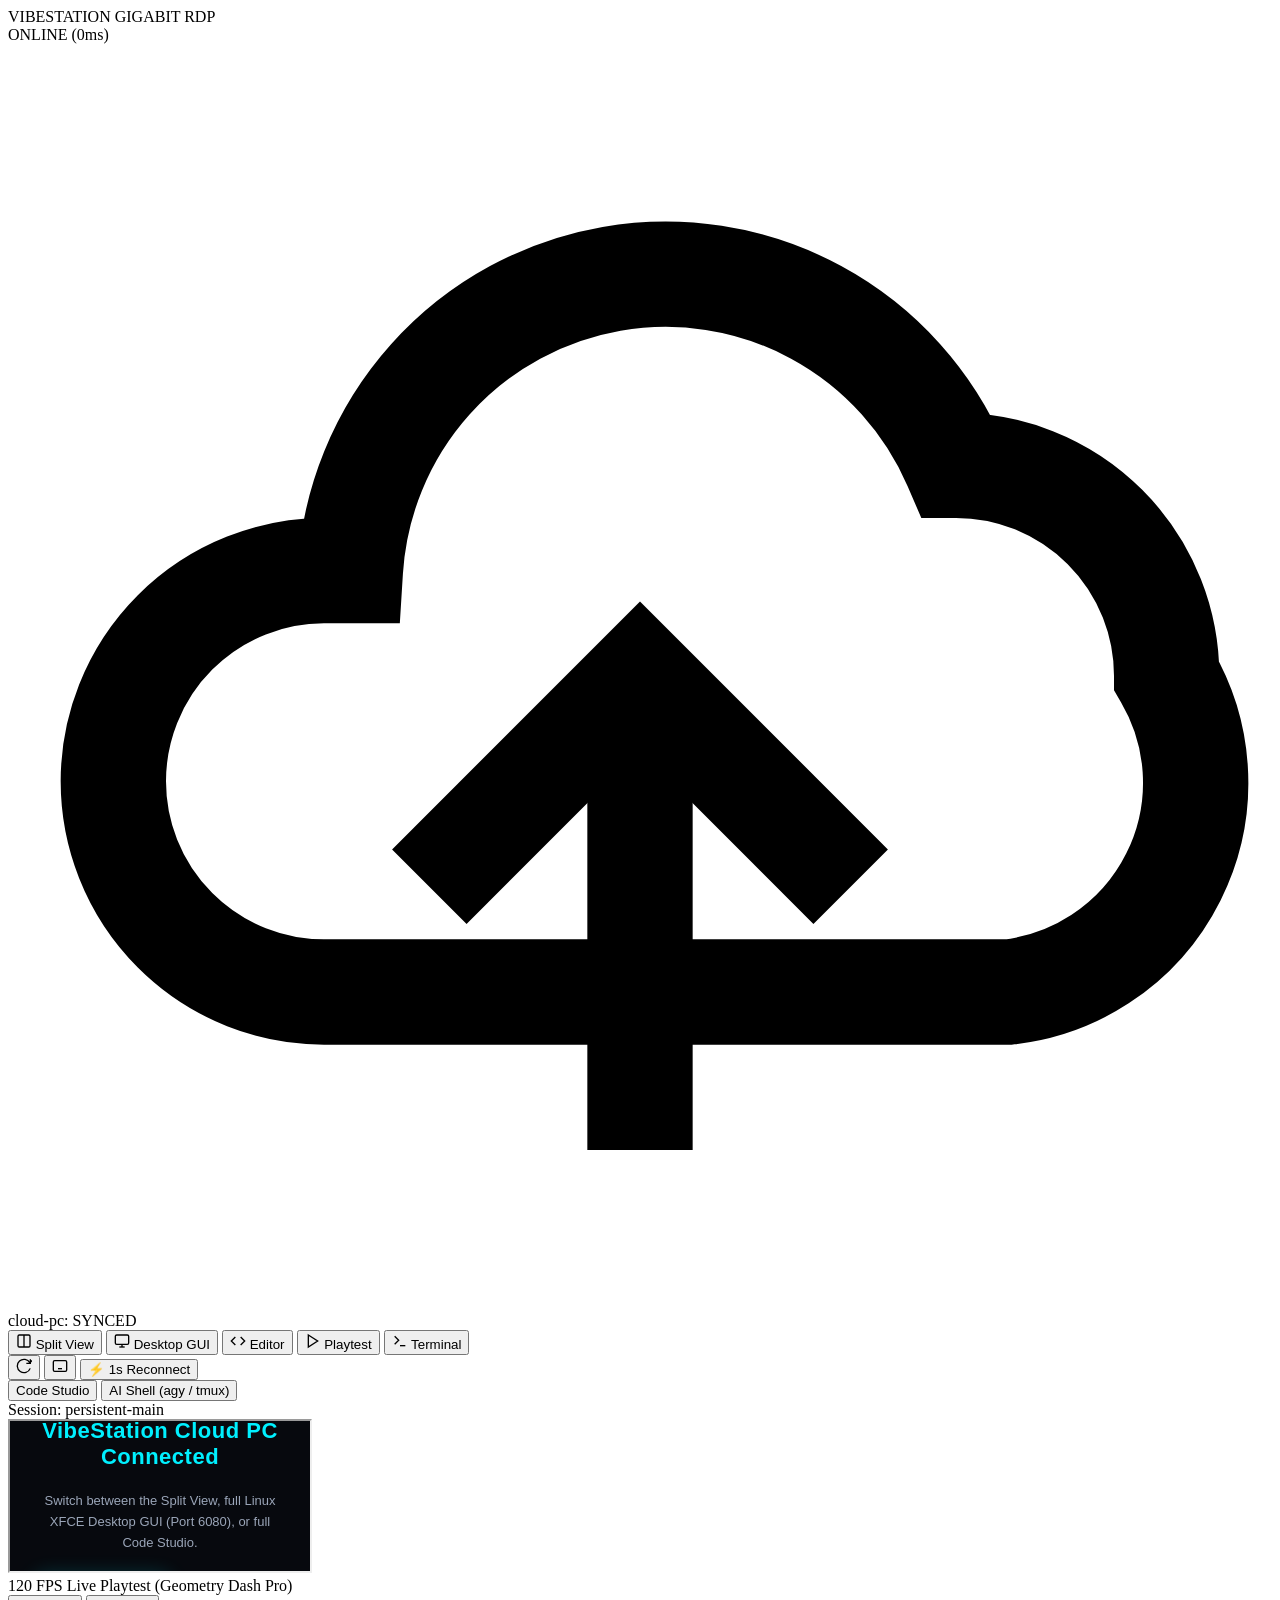
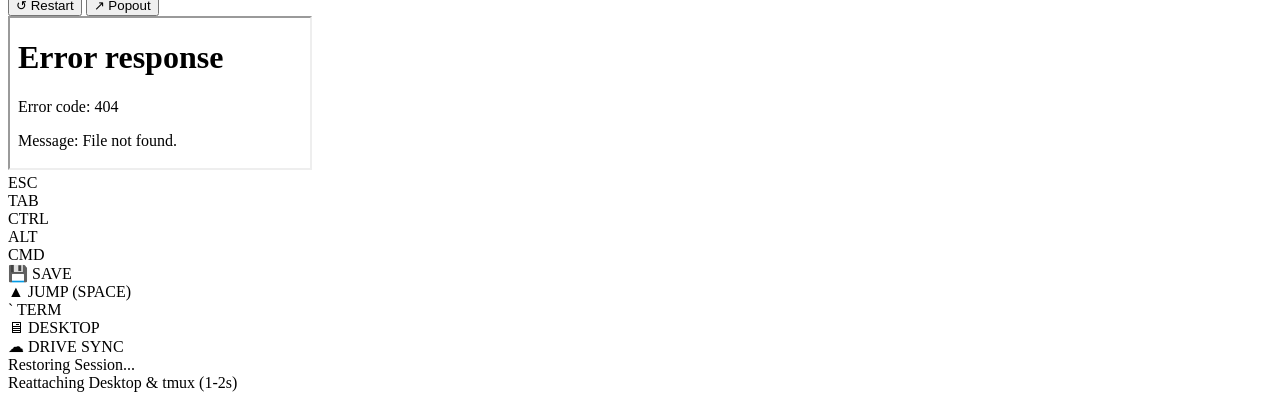
==== dashboard/index.html @ 4f30dba6 "Add dashboard/index.html" ====
<!DOCTYPE html>
<html lang="en">
<head>
  <meta charset="UTF-8">
  <meta name="viewport" content="width=device-width, initial-scale=1.0, maximum-scale=1.0, user-scalable=no, viewport-fit=cover">
  <title>VibeStation Cloud // iPad Pro Edition</title>
  <meta name="apple-mobile-web-app-capable" content="yes">
  <meta name="apple-mobile-web-app-status-bar-style" content="black-translucent">
  <meta name="apple-mobile-web-app-title" content="VibeStation">
  <meta name="theme-color" content="#0a0b10">
  <link rel="manifest" href="manifest.json">
  <link rel="stylesheet" href="style.css">
  <link rel="preconnect" href="https://fonts.googleapis.com">
  <link rel="preconnect" href="https://fonts.gstatic.com" crossorigin>
  <link href="https://fonts.googleapis.com/css2?family=Fira+Code:wght@400;600&family=Plus+Jakarta+Sans:wght@400;600;700;800&display=swap" rel="stylesheet">
</head>
<body>
  <div class="ambient-glow glow-1"></div>
  <div class="ambient-glow glow-2"></div>

  <div class="app-shell">
    <!-- Top Navigation Header -->
    <header class="top-nav">
      <div class="nav-left">
        <div class="brand-badge">
          <div class="pulse-dot"></div>
          <span class="brand-title">VIBESTATION</span>
          <span class="brand-tag">GIGABIT RDP</span>
        </div>
        
        <div id="connectionStatus" class="status-pill connected">
          <span class="status-indicator"></span>
          <span id="statusText">ONLINE (0ms)</span>
        </div>

        <div id="driveStatus" class="drive-pill" title="Google Drive Cloud-PC 1TB Sync">
          <svg class="drive-icon" viewBox="0 0 24 24" fill="none" stroke="currentColor" stroke-width="2">
            <path d="M19 18H6a4 4 0 0 1-4-4 4 4 0 0 1 4-4h.5A6 6 0 0 1 18 8a4 4 0 0 1 4 4 4 4 0 0 1-3 6z"/>
            <polyline points="16 16 12 12 8 16"/>
            <line x1="12" y1="12" x2="12" y2="21"/>
          </svg>
          <span id="driveText">cloud-pc: SYNCED</span>
        </div>
      </div>

      <!-- Center Tabs -->
      <nav class="nav-center">
        <button class="nav-tab active" data-view="split" title="Split IDE & Game (Cmd+1)">
          <svg viewBox="0 0 24 24" width="16" height="16" stroke="currentColor" fill="none" stroke-width="2"><rect x="3" y="3" width="18" height="18" rx="2"/><line x1="12" y1="3" x2="12" y2="21"/></svg>
          <span>Split View</span>
        </button>
        <button class="nav-tab" data-view="desktop" title="Full Linux Desktop GUI (Cmd+2)">
          <svg viewBox="0 0 24 24" width="16" height="16" stroke="currentColor" fill="none" stroke-width="2"><rect x="2" y="3" width="20" height="14" rx="2"/><line x1="8" y1="21" x2="16" y2="21"/><line x1="12" y1="17" x2="12" y2="21"/></svg>
          <span>Desktop GUI</span>
        </button>
        <button class="nav-tab" data-view="editor" title="Full Code Editor (Cmd+3)">
          <svg viewBox="0 0 24 24" width="16" height="16" stroke="currentColor" fill="none" stroke-width="2"><polyline points="16 18 22 12 16 6"/><polyline points="8 6 2 12 8 18"/></svg>
          <span>Editor</span>
        </button>
        <button class="nav-tab" data-view="preview" title="Geometry Dash Game (Cmd+4)">
          <svg viewBox="0 0 24 24" width="16" height="16" stroke="currentColor" fill="none" stroke-width="2"><polygon points="5 3 19 12 5 21 5 3"/></svg>
          <span>Playtest</span>
        </button>
        <button class="nav-tab" data-view="terminal" title="Cloud Terminal (Cmd+5)">
          <svg viewBox="0 0 24 24" width="16" height="16" stroke="currentColor" fill="none" stroke-width="2"><polyline points="4 17 10 11 4 5"/><line x1="12" y1="19" x2="20" y2="19"/></svg>
          <span>Terminal</span>
        </button>
      </nav>

      <!-- Right Controls -->
      <div class="nav-right">
        <button id="syncNowBtn" class="btn-icon" title="Force Sync Google Drive">
          <svg viewBox="0 0 24 24" width="16" height="16" stroke="currentColor" fill="none" stroke-width="2"><path d="M21.5 2v6h-6M21.34 15.57a10 10 0 1 1-.57-8.38l5.67-5.67"/></svg>
        </button>
        <button id="toggleKeyboardBar" class="btn-icon" title="Toggle Virtual Modifier Bar">
          <svg viewBox="0 0 24 24" width="16" height="16" stroke="currentColor" fill="none" stroke-width="2"><rect x="2" y="4" width="20" height="16" rx="2"/><line x1="6" y1="8" x2="6.01" y2="8"/><line x1="10" y1="8" x2="10.01" y2="8"/><line x1="14" y1="8" x2="14.01" y2="8"/><line x1="18" y1="8" x2="18.01" y2="8"/><line x1="6" y1="12" x2="6.01" y2="12"/><line x1="18" y1="12" x2="18.01" y2="12"/><line x1="9" y1="16" x2="15" y2="16"/></svg>
        </button>
        <button id="reconnectBtn" class="btn-primary" title="Instant Reconnect (Cmd+R)">
          ⚡ 1s Reconnect
        </button>
      </div>
    </header>

    <!-- Main Workspace Viewport -->
    <main class="workspace-viewport view-split" id="workspaceViewport">
      <!-- Left Pane: Code Editor & AI Terminal -->
      <section class="pane pane-editor" id="editorPane">
        <div class="pane-header">
          <div class="pane-tabs">
            <button class="pane-tab active" id="tabCode">Code Studio</button>
            <button class="pane-tab" id="tabTerminal">AI Shell (agy / tmux)</button>
          </div>
          <div class="pane-actions">
            <span class="session-badge" id="sessionBadge">Session: persistent-main</span>
          </div>
        </div>

        <div class="pane-content">
          <iframe id="editorFrame" class="active-frame" src="about:blank" title="Cloud IDE"></iframe>
          
          <div id="terminalContainer" class="terminal-box" style="display: none;">
            <div class="terminal-banner">
              <span>● Persistent tmux session active. Screen-sleep resilient.</span>
              <span id="termUptime">Uptime: Gigabit Cloud Active</span>
            </div>
            <div id="mockTerminal" class="mock-terminal">
              <div class="term-line prompt"><span class="user">vibe@cloud-pc</span>:<span class="dir">~/workspace/geometry-dash</span>$ <span class="cmd">agy "enhance geometry dash particle physics and sync bpm"</span></div>
              <div class="term-line output info">⚡ Antigravity Agent active | Gigabit Cloud Connection</div>
              <div class="term-line output success">✓ Codebase indexed | Full XFCE Desktop ready at Port 6080</div>
            </div>
          </div>
        </div>
      </section>

      <!-- Desktop GUI Pane (noVNC full screen desktop) -->
      <section class="pane pane-desktop" id="desktopPane" style="display: none;">
        <div class="pane-header">
          <div class="preview-title">
            <span class="glow-tag">GIGABIT DESKTOP</span>
            <span>Linux XFCE4 GUI Stream (Low-Latency noVNC)</span>
          </div>
          <div class="preview-actions">
            <button id="popoutDesktopBtn" class="btn-micro" title="Open Fullscreen in New Window">↗ Popout Fullscreen</button>
          </div>
        </div>
        <div class="pane-content">
          <iframe id="desktopFrame" src="about:blank" title="Linux Desktop GUI"></iframe>
        </div>
      </section>

      <!-- Right Pane: Live Playtest & Preview -->
      <section class="pane pane-preview" id="previewPane">
        <div class="pane-header">
          <div class="preview-title">
            <span class="glow-tag">120 FPS</span>
            <span>Live Playtest (Geometry Dash Pro)</span>
          </div>
          <div class="preview-actions">
            <button id="reloadPreviewBtn" class="btn-micro" title="Restart Game">↺ Restart</button>
            <button id="popoutPreviewBtn" class="btn-micro" title="Popout to New Window">↗ Popout</button>
          </div>
        </div>
        <div class="pane-content">
          <iframe id="previewFrame" src="../starter-game/index.html" title="Game Preview"></iframe>
        </div>
      </section>
    </main>

    <!-- iPad Hardware Keyboard Virtual Modifier Bar -->
    <aside class="ipad-keyboard-bar" id="keyboardBar">
      <div class="kb-key" data-key="Escape">ESC</div>
      <div class="kb-key" data-key="Tab">TAB</div>
      <div class="kb-key" data-key="Control">CTRL</div>
      <div class="kb-key" data-key="Alt">ALT</div>
      <div class="kb-key" data-key="Meta">CMD</div>
      <div class="kb-divider"></div>
      <div class="kb-key" data-shortcut="save">💾 SAVE</div>
      <div class="kb-key" data-shortcut="jump">▲ JUMP (SPACE)</div>
      <div class="kb-key" data-shortcut="toggleTerm">` TERM</div>
      <div class="kb-key" data-shortcut="desktop">🖥 DESKTOP</div>
      <div class="kb-key" data-shortcut="sync">☁ DRIVE SYNC</div>
    </aside>

    <!-- Reconnect Toast Overlay -->
    <div id="reconnectToast" class="reconnect-toast hidden">
      <div class="toast-spinner"></div>
      <div class="toast-content">
        <div class="toast-title">Restoring Session...</div>
        <div class="toast-sub">Reattaching Desktop & tmux (1-2s)</div>
      </div>
    </div>
  </div>

  <script src="app.js"></script>
</body>
</html>
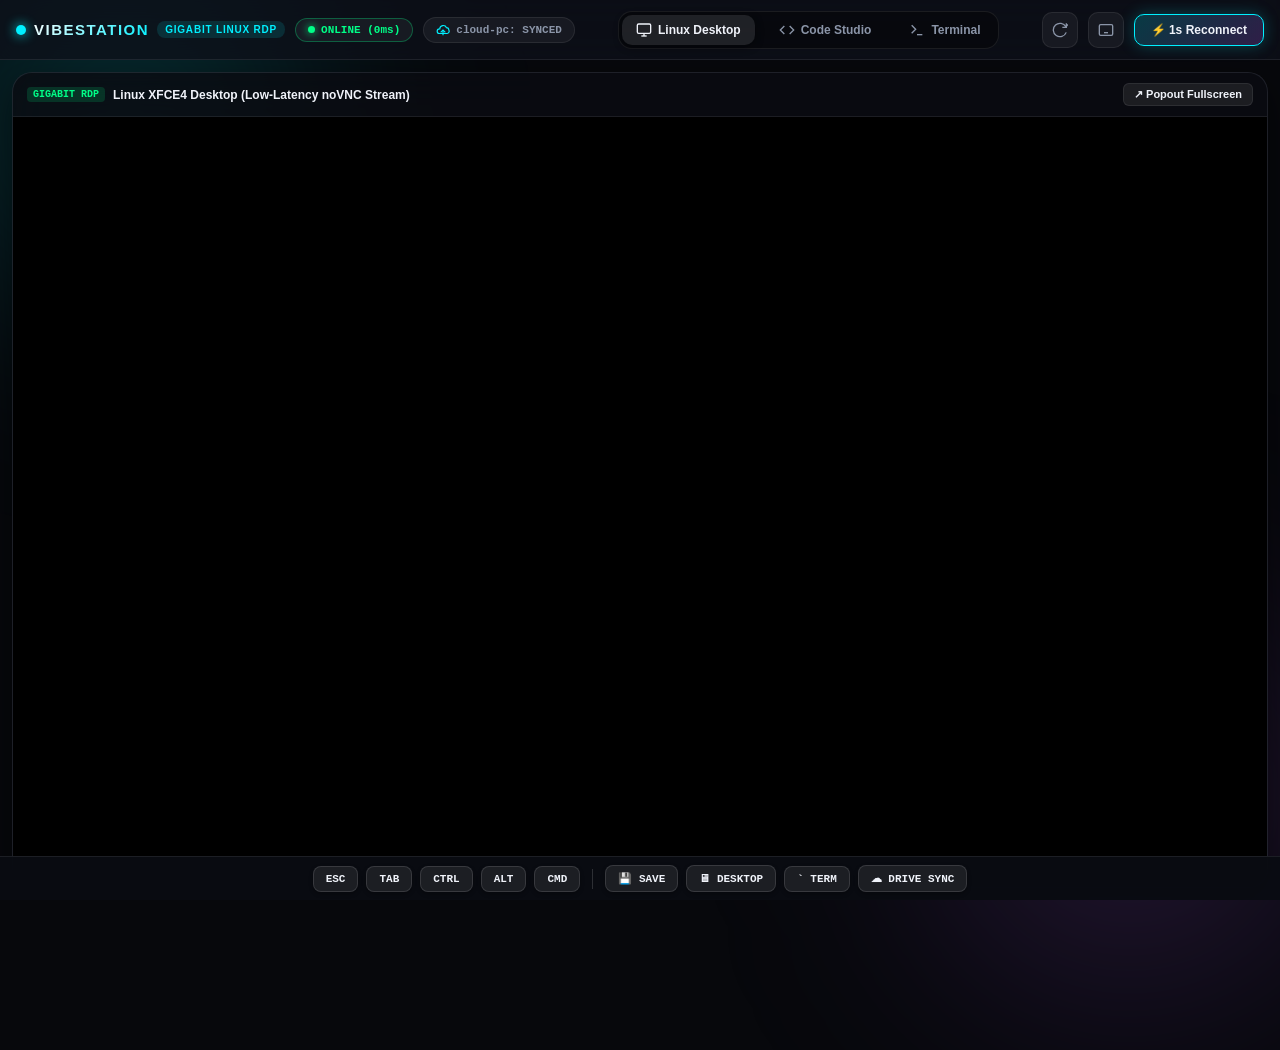
==== commit 28108aae: "Update dashboard/index.html for pure Linux Desktop RDP" ====
--- a/dashboard/index.html
+++ b/dashboard/index.html
@@ -3,10 +3,10 @@
 <head>
   <meta charset="UTF-8">
   <meta name="viewport" content="width=device-width, initial-scale=1.0, maximum-scale=1.0, user-scalable=no, viewport-fit=cover">
-  <title>VibeStation Cloud // iPad Pro Edition</title>
+  <title>VibeStation Cloud // Linux RDP for iPad</title>
   <meta name="apple-mobile-web-app-capable" content="yes">
   <meta name="apple-mobile-web-app-status-bar-style" content="black-translucent">
-  <meta name="apple-mobile-web-app-title" content="VibeStation">
+  <meta name="apple-mobile-web-app-title" content="Linux RDP">
   <meta name="theme-color" content="#0a0b10">
   <link rel="manifest" href="manifest.json">
   <link rel="stylesheet" href="style.css">
@@ -25,7 +25,7 @@
         <div class="brand-badge">
           <div class="pulse-dot"></div>
           <span class="brand-title">VIBESTATION</span>
-          <span class="brand-tag">GIGABIT RDP</span>
+          <span class="brand-tag">GIGABIT LINUX RDP</span>
         </div>
         
         <div id="connectionStatus" class="status-pill connected">
@@ -45,23 +45,15 @@
 
       <!-- Center Tabs -->
       <nav class="nav-center">
-        <button class="nav-tab active" data-view="split" title="Split IDE & Game (Cmd+1)">
-          <svg viewBox="0 0 24 24" width="16" height="16" stroke="currentColor" fill="none" stroke-width="2"><rect x="3" y="3" width="18" height="18" rx="2"/><line x1="12" y1="3" x2="12" y2="21"/></svg>
-          <span>Split View</span>
+        <button class="nav-tab active" data-view="desktop" title="Full Linux Desktop GUI (Cmd+1)">
+          <svg viewBox="0 0 24 24" width="16" height="16" stroke="currentColor" fill="none" stroke-width="2"><rect x="2" y="3" width="20" height="14" rx="2"/><line x1="8" y1="21" x2="16" y2="21"/><line x1="12" y1="17" x2="12" y2="21"/></svg>
+          <span>Linux Desktop</span>
         </button>
-        <button class="nav-tab" data-view="desktop" title="Full Linux Desktop GUI (Cmd+2)">
-          <svg viewBox="0 0 24 24" width="16" height="16" stroke="currentColor" fill="none" stroke-width="2"><rect x="2" y="3" width="20" height="14" rx="2"/><line x1="8" y1="21" x2="16" y2="21"/><line x1="12" y1="17" x2="12" y2="21"/></svg>
-          <span>Desktop GUI</span>
+        <button class="nav-tab" data-view="editor" title="Full Code Studio (Cmd+2)">
+          <svg viewBox="0 0 24 24" width="16" height="16" stroke="currentColor" fill="none" stroke-width="2"><polyline points="16 18 22 12 16 6"/><polyline points="8 6 2 12 8 18"/></svg>
+          <span>Code Studio</span>
         </button>
-        <button class="nav-tab" data-view="editor" title="Full Code Editor (Cmd+3)">
-          <svg viewBox="0 0 24 24" width="16" height="16" stroke="currentColor" fill="none" stroke-width="2"><polyline points="16 18 22 12 16 6"/><polyline points="8 6 2 12 8 18"/></svg>
-          <span>Editor</span>
-        </button>
-        <button class="nav-tab" data-view="preview" title="Geometry Dash Game (Cmd+4)">
-          <svg viewBox="0 0 24 24" width="16" height="16" stroke="currentColor" fill="none" stroke-width="2"><polygon points="5 3 19 12 5 21 5 3"/></svg>
-          <span>Playtest</span>
-        </button>
-        <button class="nav-tab" data-view="terminal" title="Cloud Terminal (Cmd+5)">
+        <button class="nav-tab" data-view="terminal" title="Cloud Terminal (Cmd+3)">
           <svg viewBox="0 0 24 24" width="16" height="16" stroke="currentColor" fill="none" stroke-width="2"><polyline points="4 17 10 11 4 5"/><line x1="12" y1="19" x2="20" y2="19"/></svg>
           <span>Terminal</span>
         </button>
@@ -82,9 +74,25 @@
     </header>
 
     <!-- Main Workspace Viewport -->
-    <main class="workspace-viewport view-split" id="workspaceViewport">
-      <!-- Left Pane: Code Editor & AI Terminal -->
-      <section class="pane pane-editor" id="editorPane">
+    <main class="workspace-viewport view-desktop" id="workspaceViewport">
+      <!-- Desktop GUI Pane (Primary View) -->
+      <section class="pane pane-desktop" id="desktopPane">
+        <div class="pane-header">
+          <div class="preview-title">
+            <span class="glow-tag">GIGABIT RDP</span>
+            <span>Linux XFCE4 Desktop (Low-Latency noVNC Stream)</span>
+          </div>
+          <div class="preview-actions">
+            <button id="popoutDesktopBtn" class="btn-micro" title="Open Fullscreen in New Tab">↗ Popout Fullscreen</button>
+          </div>
+        </div>
+        <div class="pane-content">
+          <iframe id="desktopFrame" src="about:blank" title="Linux Desktop GUI"></iframe>
+        </div>
+      </section>
+
+      <!-- Code Studio Pane -->
+      <section class="pane pane-editor" id="editorPane" style="display: none;">
         <div class="pane-header">
           <div class="pane-tabs">
             <button class="pane-tab active" id="tabCode">Code Studio</button>
@@ -104,44 +112,11 @@
               <span id="termUptime">Uptime: Gigabit Cloud Active</span>
             </div>
             <div id="mockTerminal" class="mock-terminal">
-              <div class="term-line prompt"><span class="user">vibe@cloud-pc</span>:<span class="dir">~/workspace/geometry-dash</span>$ <span class="cmd">agy "enhance geometry dash particle physics and sync bpm"</span></div>
+              <div class="term-line prompt"><span class="user">vibe@cloud-pc</span>:<span class="dir">~/workspace</span>$ <span class="cmd">agy "build full-stack app with gigabit network"</span></div>
               <div class="term-line output info">⚡ Antigravity Agent active | Gigabit Cloud Connection</div>
               <div class="term-line output success">✓ Codebase indexed | Full XFCE Desktop ready at Port 6080</div>
             </div>
           </div>
-        </div>
-      </section>
-
-      <!-- Desktop GUI Pane (noVNC full screen desktop) -->
-      <section class="pane pane-desktop" id="desktopPane" style="display: none;">
-        <div class="pane-header">
-          <div class="preview-title">
-            <span class="glow-tag">GIGABIT DESKTOP</span>
-            <span>Linux XFCE4 GUI Stream (Low-Latency noVNC)</span>
-          </div>
-          <div class="preview-actions">
-            <button id="popoutDesktopBtn" class="btn-micro" title="Open Fullscreen in New Window">↗ Popout Fullscreen</button>
-          </div>
-        </div>
-        <div class="pane-content">
-          <iframe id="desktopFrame" src="about:blank" title="Linux Desktop GUI"></iframe>
-        </div>
-      </section>
-
-      <!-- Right Pane: Live Playtest & Preview -->
-      <section class="pane pane-preview" id="previewPane">
-        <div class="pane-header">
-          <div class="preview-title">
-            <span class="glow-tag">120 FPS</span>
-            <span>Live Playtest (Geometry Dash Pro)</span>
-          </div>
-          <div class="preview-actions">
-            <button id="reloadPreviewBtn" class="btn-micro" title="Restart Game">↺ Restart</button>
-            <button id="popoutPreviewBtn" class="btn-micro" title="Popout to New Window">↗ Popout</button>
-          </div>
-        </div>
-        <div class="pane-content">
-          <iframe id="previewFrame" src="../starter-game/index.html" title="Game Preview"></iframe>
         </div>
       </section>
     </main>
@@ -155,9 +130,8 @@
       <div class="kb-key" data-key="Meta">CMD</div>
       <div class="kb-divider"></div>
       <div class="kb-key" data-shortcut="save">💾 SAVE</div>
-      <div class="kb-key" data-shortcut="jump">▲ JUMP (SPACE)</div>
+      <div class="kb-key" data-shortcut="desktop">🖥 DESKTOP</div>
       <div class="kb-key" data-shortcut="toggleTerm">` TERM</div>
-      <div class="kb-key" data-shortcut="desktop">🖥 DESKTOP</div>
       <div class="kb-key" data-shortcut="sync">☁ DRIVE SYNC</div>
     </aside>
 
--- a/dashboard/style.css
+++ b/dashboard/style.css
@@ -0,0 +1,554 @@
+/* ==========================================================================
+   VIBESTATION PRO - CYBERPUNK OLED GLASSMORPHISM (iPad Pro Optimized)
+   Includes Fullscreen Linux Desktop GUI (noVNC) Streaming Viewport
+   ========================================================================== */
+
+:root {
+  --bg-core: #07080c;
+  --bg-panel: rgba(14, 17, 26, 0.75);
+  --bg-panel-border: rgba(255, 255, 255, 0.08);
+  --bg-card: rgba(22, 27, 41, 0.85);
+  
+  --accent-cyan: #00f0ff;
+  --accent-cyan-glow: rgba(0, 240, 255, 0.35);
+  --accent-purple: #9d4edd;
+  --accent-purple-glow: rgba(157, 78, 221, 0.35);
+  --accent-green: #00ff88;
+  --accent-green-glow: rgba(0, 255, 136, 0.4);
+  --accent-red: #ff3366;
+  
+  --text-primary: #f0f3fa;
+  --text-secondary: #8b95a8;
+  --text-muted: #535c70;
+  
+  --font-main: 'Plus Jakarta Sans', -apple-system, BlinkMacSystemFont, sans-serif;
+  --font-mono: 'Fira Code', monospace;
+  
+  --radius-sm: 8px;
+  --radius-md: 14px;
+  --radius-lg: 20px;
+}
+
+* {
+  box-sizing: border-box;
+  margin: 0;
+  padding: 0;
+  -webkit-tap-highlight-color: transparent;
+  user-select: none;
+}
+
+body {
+  background-color: var(--bg-core);
+  color: var(--text-primary);
+  font-family: var(--font-main);
+  height: 100vh;
+  height: 100dvh;
+  overflow: hidden;
+  position: fixed;
+  width: 100vw;
+  padding-top: env(safe-area-inset-top, 0px);
+  padding-left: env(safe-area-inset-left, 0px);
+  padding-right: env(safe-area-inset-right, 0px);
+}
+
+/* Ambient Backdrops */
+.ambient-glow {
+  position: absolute;
+  border-radius: 50%;
+  filter: blur(120px);
+  pointer-events: none;
+  z-index: 0;
+}
+.glow-1 {
+  width: 450px;
+  height: 450px;
+  background: radial-gradient(circle, var(--accent-cyan-glow) 0%, transparent 70%);
+  top: -100px;
+  left: -100px;
+}
+.glow-2 {
+  width: 500px;
+  height: 500px;
+  background: radial-gradient(circle, var(--accent-purple-glow) 0%, transparent 70%);
+  bottom: -150px;
+  right: -100px;
+}
+
+/* Shell Layout */
+.app-shell {
+  position: relative;
+  z-index: 1;
+  display: flex;
+  flex-direction: column;
+  height: 100%;
+  width: 100%;
+}
+
+/* Top Navigation Header */
+.top-nav {
+  display: flex;
+  align-items: center;
+  justify-content: space-between;
+  height: 60px;
+  padding: 0 16px;
+  background: var(--bg-panel);
+  backdrop-filter: blur(25px);
+  -webkit-backdrop-filter: blur(25px);
+  border-bottom: 1px solid var(--bg-panel-border);
+  gap: 12px;
+}
+
+.nav-left, .nav-center, .nav-right {
+  display: flex;
+  align-items: center;
+  gap: 10px;
+}
+
+.brand-badge {
+  display: flex;
+  align-items: center;
+  gap: 8px;
+}
+
+.pulse-dot {
+  width: 10px;
+  height: 10px;
+  background-color: var(--accent-cyan);
+  border-radius: 50%;
+  box-shadow: 0 0 12px var(--accent-cyan);
+  animation: pulseGlow 2s infinite ease-in-out;
+}
+
+@keyframes pulseGlow {
+  0%, 100% { transform: scale(1); opacity: 1; }
+  50% { transform: scale(1.3); opacity: 0.6; }
+}
+
+.brand-title {
+  font-weight: 800;
+  font-size: 15px;
+  letter-spacing: 1.5px;
+  background: linear-gradient(135deg, #ffffff 0%, var(--accent-cyan) 100%);
+  -webkit-background-clip: text;
+  -webkit-text-fill-color: transparent;
+}
+
+.brand-tag {
+  font-size: 10px;
+  font-weight: 700;
+  background: rgba(0, 240, 255, 0.12);
+  color: var(--accent-cyan);
+  padding: 3px 8px;
+  border-radius: var(--radius-sm);
+  letter-spacing: 0.8px;
+}
+
+/* Status Pills */
+.status-pill, .drive-pill {
+  display: flex;
+  align-items: center;
+  gap: 6px;
+  padding: 5px 12px;
+  border-radius: 30px;
+  font-size: 11px;
+  font-weight: 600;
+  font-family: var(--font-mono);
+  background: rgba(255, 255, 255, 0.05);
+  border: 1px solid var(--bg-panel-border);
+}
+
+.status-pill.connected {
+  border-color: rgba(0, 255, 136, 0.3);
+  color: var(--accent-green);
+}
+.status-pill.connected .status-indicator {
+  width: 7px;
+  height: 7px;
+  border-radius: 50%;
+  background-color: var(--accent-green);
+  box-shadow: 0 0 8px var(--accent-green);
+}
+
+.status-pill.disconnected {
+  border-color: rgba(255, 51, 102, 0.4);
+  color: var(--accent-red);
+}
+.status-pill.disconnected .status-indicator {
+  background-color: var(--accent-red);
+  box-shadow: 0 0 8px var(--accent-red);
+}
+
+.drive-pill {
+  color: var(--text-secondary);
+  cursor: pointer;
+  transition: all 0.2s ease;
+}
+.drive-pill:hover {
+  background: rgba(255, 255, 255, 0.1);
+  color: var(--text-primary);
+}
+.drive-icon {
+  width: 14px;
+  height: 14px;
+  stroke: var(--accent-cyan);
+}
+
+/* Center Tabs */
+.nav-center {
+  background: rgba(0, 0, 0, 0.35);
+  padding: 3px;
+  border-radius: var(--radius-md);
+  border: 1px solid var(--bg-panel-border);
+}
+
+.nav-tab {
+  display: flex;
+  align-items: center;
+  gap: 6px;
+  background: transparent;
+  border: none;
+  color: var(--text-secondary);
+  font-family: var(--font-main);
+  font-size: 12px;
+  font-weight: 600;
+  padding: 7px 14px;
+  border-radius: 10px;
+  cursor: pointer;
+  transition: all 0.2s cubic-bezier(0.16, 1, 0.3, 1);
+}
+
+.nav-tab.active {
+  background: rgba(255, 255, 255, 0.1);
+  color: var(--text-primary);
+  box-shadow: 0 2px 8px rgba(0, 0, 0, 0.4);
+}
+
+.nav-tab:hover:not(.active) {
+  color: var(--text-primary);
+  background: rgba(255, 255, 255, 0.04);
+}
+
+/* Nav Action Buttons */
+.btn-icon {
+  background: rgba(255, 255, 255, 0.05);
+  border: 1px solid var(--bg-panel-border);
+  color: var(--text-secondary);
+  width: 36px;
+  height: 36px;
+  border-radius: 10px;
+  display: flex;
+  align-items: center;
+  justify-content: center;
+  cursor: pointer;
+  transition: all 0.2s;
+}
+.btn-icon:hover {
+  color: var(--text-primary);
+  background: rgba(255, 255, 255, 0.12);
+  border-color: rgba(255, 255, 255, 0.2);
+}
+
+.btn-primary {
+  background: linear-gradient(135deg, rgba(0, 240, 255, 0.2) 0%, rgba(157, 78, 221, 0.25) 100%);
+  border: 1px solid var(--accent-cyan);
+  color: var(--text-primary);
+  font-family: var(--font-main);
+  font-size: 12px;
+  font-weight: 700;
+  padding: 8px 16px;
+  border-radius: 10px;
+  cursor: pointer;
+  box-shadow: 0 0 15px rgba(0, 240, 255, 0.25);
+  transition: all 0.2s;
+}
+.btn-primary:active {
+  transform: scale(0.96);
+}
+
+/* Workspace Viewport */
+.workspace-viewport {
+  flex: 1;
+  display: flex;
+  padding: 12px;
+  gap: 12px;
+  overflow: hidden;
+  height: calc(100vh - 60px);
+}
+
+/* Views (Split / Desktop / Full Editor / Full Preview) */
+.workspace-viewport.view-split .pane-editor {
+  flex: 1.2;
+}
+.workspace-viewport.view-split .pane-preview {
+  flex: 0.9;
+  display: flex;
+}
+.workspace-viewport.view-split .pane-desktop {
+  display: none !important;
+}
+
+.workspace-viewport.view-desktop .pane-desktop {
+  flex: 1;
+  display: flex !important;
+}
+.workspace-viewport.view-desktop .pane-editor,
+.workspace-viewport.view-desktop .pane-preview {
+  display: none !important;
+}
+
+.workspace-viewport.view-editor .pane-editor {
+  flex: 1;
+}
+.workspace-viewport.view-editor .pane-preview,
+.workspace-viewport.view-editor .pane-desktop {
+  display: none !important;
+}
+
+.workspace-viewport.view-preview .pane-preview {
+  flex: 1;
+  display: flex !important;
+}
+.workspace-viewport.view-preview .pane-editor,
+.workspace-viewport.view-preview .pane-desktop {
+  display: none !important;
+}
+
+.workspace-viewport.view-terminal .pane-editor {
+  flex: 1;
+}
+.workspace-viewport.view-terminal .pane-preview,
+.workspace-viewport.view-terminal .pane-desktop {
+  display: none !important;
+}
+
+/* Panes */
+.pane {
+  background: var(--bg-panel);
+  border: 1px solid var(--bg-panel-border);
+  backdrop-filter: blur(20px);
+  -webkit-backdrop-filter: blur(20px);
+  border-radius: var(--radius-lg);
+  display: flex;
+  flex-direction: column;
+  overflow: hidden;
+  box-shadow: 0 12px 36px rgba(0, 0, 0, 0.5);
+}
+
+.pane-header {
+  height: 44px;
+  padding: 0 14px;
+  display: flex;
+  align-items: center;
+  justify-content: space-between;
+  border-bottom: 1px solid var(--bg-panel-border);
+  background: rgba(0, 0, 0, 0.25);
+}
+
+.pane-tabs {
+  display: flex;
+  gap: 8px;
+}
+
+.pane-tab {
+  background: none;
+  border: none;
+  color: var(--text-secondary);
+  font-family: var(--font-main);
+  font-size: 12px;
+  font-weight: 600;
+  cursor: pointer;
+  padding: 6px 10px;
+  border-radius: 6px;
+  transition: all 0.2s;
+}
+.pane-tab.active {
+  color: var(--accent-cyan);
+  background: rgba(0, 240, 255, 0.08);
+}
+
+.session-badge {
+  font-family: var(--font-mono);
+  font-size: 11px;
+  color: var(--text-muted);
+}
+
+.preview-title {
+  display: flex;
+  align-items: center;
+  gap: 8px;
+  font-size: 12px;
+  font-weight: 700;
+}
+
+.glow-tag {
+  background: rgba(0, 255, 136, 0.15);
+  color: var(--accent-green);
+  font-size: 10px;
+  font-weight: 800;
+  padding: 2px 6px;
+  border-radius: 4px;
+  font-family: var(--font-mono);
+}
+
+.preview-actions {
+  display: flex;
+  gap: 6px;
+}
+
+.btn-micro {
+  background: rgba(255, 255, 255, 0.08);
+  border: 1px solid var(--bg-panel-border);
+  color: var(--text-primary);
+  font-size: 11px;
+  font-weight: 600;
+  padding: 4px 10px;
+  border-radius: 6px;
+  cursor: pointer;
+}
+.btn-micro:hover {
+  background: rgba(255, 255, 255, 0.15);
+}
+
+.pane-content {
+  flex: 1;
+  position: relative;
+  background: #000;
+}
+
+.pane-content iframe {
+  width: 100%;
+  height: 100%;
+  border: none;
+  display: block;
+}
+
+/* Terminal Container */
+.terminal-box {
+  width: 100%;
+  height: 100%;
+  background: #0a0c13;
+  display: flex;
+  flex-direction: column;
+  font-family: var(--font-mono);
+}
+
+.terminal-banner {
+  padding: 8px 16px;
+  background: rgba(0, 0, 0, 0.4);
+  font-size: 11px;
+  color: var(--accent-cyan);
+  border-bottom: 1px solid rgba(255, 255, 255, 0.05);
+  display: flex;
+  justify-content: space-between;
+}
+
+.mock-terminal {
+  flex: 1;
+  padding: 16px;
+  overflow-y: auto;
+  display: flex;
+  flex-direction: column;
+  gap: 8px;
+  font-size: 13px;
+  line-height: 1.5;
+}
+
+.term-line .user { color: var(--accent-green); font-weight: 600; }
+.term-line .dir { color: var(--accent-cyan); }
+.term-line .cmd { color: #fff; font-weight: 600; }
+.term-line.info { color: var(--accent-purple); }
+.term-line.success { color: var(--accent-green); }
+
+/* Virtual Modifier Bar with iPad Safe-Area */
+.ipad-keyboard-bar {
+  display: flex;
+  align-items: center;
+  justify-content: center;
+  gap: 8px;
+  padding: 8px 12px calc(8px + env(safe-area-inset-bottom, 0px));
+  background: rgba(10, 12, 18, 0.95);
+  backdrop-filter: blur(20px);
+  -webkit-backdrop-filter: blur(20px);
+  border-top: 1px solid var(--bg-panel-border);
+  position: absolute;
+  bottom: 0;
+  left: 0;
+  right: 0;
+  z-index: 50;
+  transition: transform 0.25s cubic-bezier(0.16, 1, 0.3, 1);
+}
+
+.ipad-keyboard-bar.hidden {
+  transform: translateY(100%);
+}
+
+.kb-key {
+  background: rgba(255, 255, 255, 0.08);
+  border: 1px solid rgba(255, 255, 255, 0.12);
+  color: var(--text-primary);
+  font-family: var(--font-mono);
+  font-size: 11px;
+  font-weight: 600;
+  padding: 6px 12px;
+  border-radius: 8px;
+  cursor: pointer;
+  box-shadow: 0 2px 4px rgba(0, 0, 0, 0.3);
+  transition: all 0.15s;
+}
+.kb-key:active {
+  background: var(--accent-cyan);
+  color: #000;
+  transform: translateY(1px);
+}
+
+.kb-divider {
+  width: 1px;
+  height: 20px;
+  background: rgba(255, 255, 255, 0.15);
+  margin: 0 4px;
+}
+
+/* Reconnect Toast Overlay */
+.reconnect-toast {
+  position: absolute;
+  top: calc(75px + env(safe-area-inset-top, 0px));
+  right: calc(20px + env(safe-area-inset-right, 0px));
+  background: rgba(16, 20, 30, 0.95);
+  border: 1px solid var(--accent-cyan);
+  box-shadow: 0 10px 30px rgba(0, 240, 255, 0.2);
+  border-radius: var(--radius-md);
+  padding: 12px 18px;
+  display: flex;
+  align-items: center;
+  gap: 14px;
+  z-index: 100;
+  transition: all 0.3s ease;
+}
+
+.reconnect-toast.hidden {
+  opacity: 0;
+  transform: translateY(-20px);
+  pointer-events: none;
+}
+
+.toast-spinner {
+  width: 18px;
+  height: 18px;
+  border: 2px solid rgba(0, 240, 255, 0.2);
+  border-top-color: var(--accent-cyan);
+  border-radius: 50%;
+  animation: spin 0.8s linear infinite;
+}
+
+@keyframes spin {
+  to { transform: rotate(360deg); }
+}
+
+.toast-title {
+  font-size: 13px;
+  font-weight: 700;
+}
+.toast-sub {
+  font-size: 11px;
+  color: var(--text-secondary);
+}
